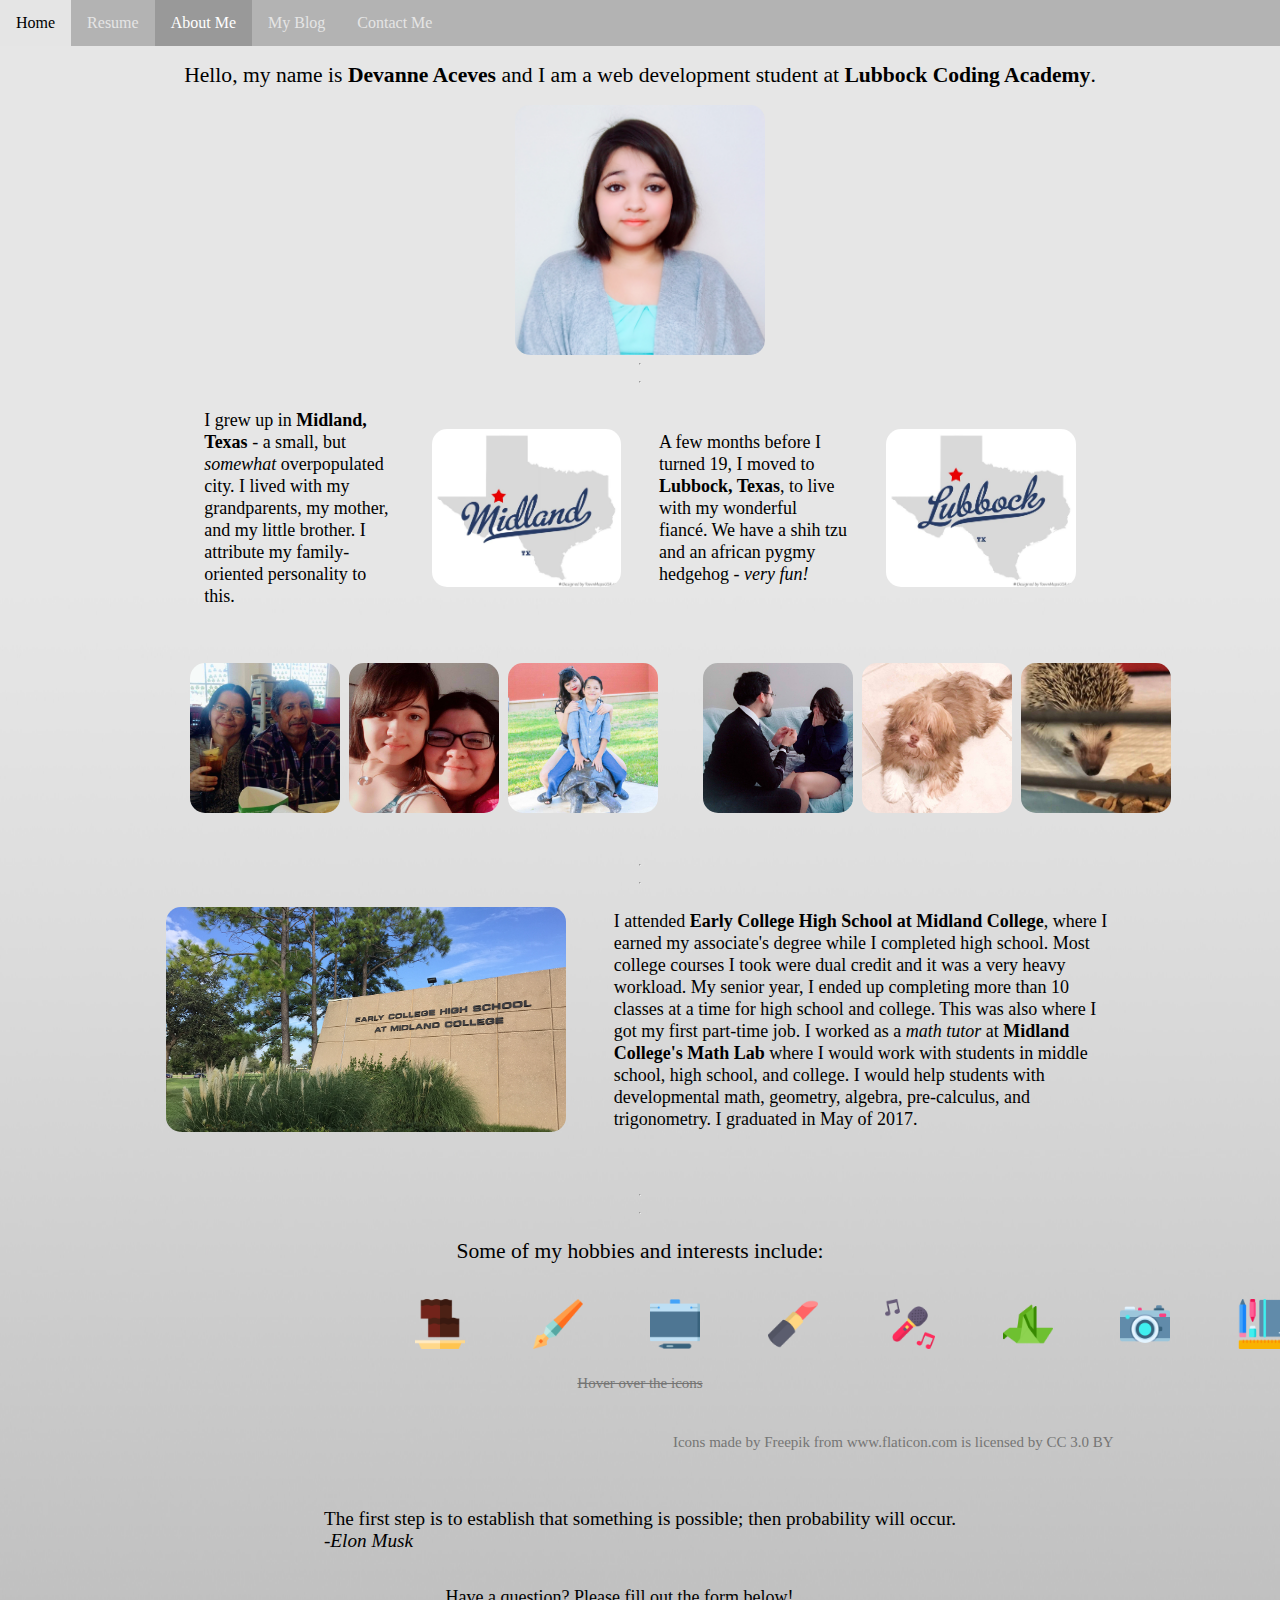
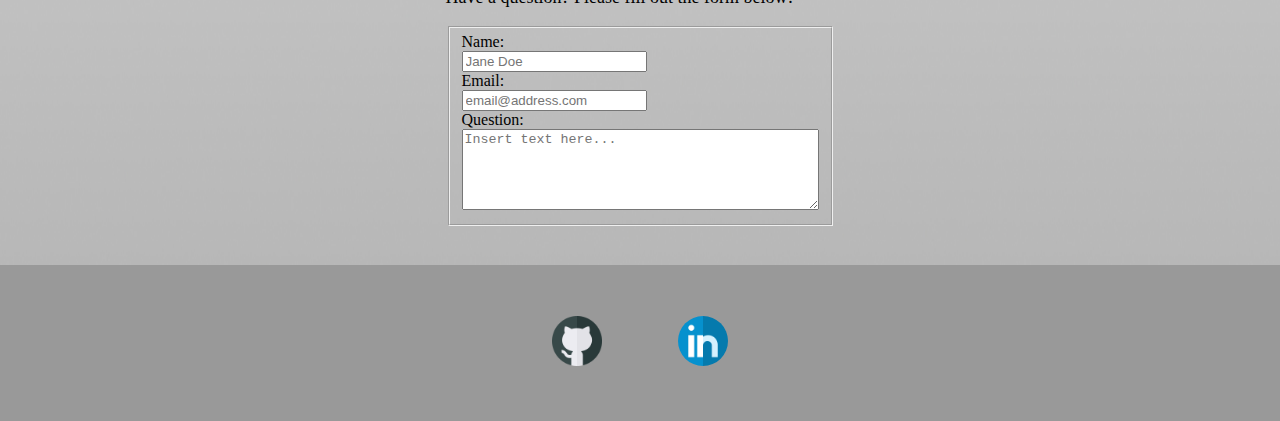
==== myPortfolio/src/about.html @ 5a97fc7a "Added About Me Page html and css" ====
<!DOCTYPE html>
<html lang="en">
<head>
    <meta charset="UTF-8">
    <meta name="viewport" content="width=device-width, initial-scale=1.0">
    <meta http-equiv="X-UA-Compatible" content="ie=edge">
    <link rel="stylesheet" href="../style/about-style.css" />
    <title>About Me</title>
</head>
<body>
    <header>
        <nav>
          <a href="../index.html">Home</a>
          <a href="src/resume.html" target="_blank">Resume</a>
          <a class="active">About Me</a>
          <a href="src/blog.html">My Blog</a>
          <a>Contact Me</a>
        </nav>
    </header>
    <!-- I used flexbox for the majority of my layout, but I did use grid for a small portion -->
    <!-- I used p, div, hr, blockquote, form, and fieldset -->
    <!-- I used b, i, em, strong, big, small, del, and cite -->
    <main>
        <div class="section1">
            <p><big>Hello, my name is <b>Devanne Aceves</b> and I am a web development student at <strong>Lubbock Coding Academy</strong>.</big></p>
            <img src="../images/myProfilePic.jpg" alt="Picture of Me" id="smooth" width="250px">
        </div>
        <hr>
        <hr>
        <div class="section2">
            <p class="item2">I grew up in <b>Midland, Texas</b> - a small, but <i>somewhat</i> overpopulated city. I lived with my grandparents, my mother, and my little brother. I attribute my family-oriented personality to this.</p>
            <img src="../images/midlandTX.jpg" alt="Map of Midland" class="item2" width="100px">
            <p class="item2">A few months before I turned 19, I moved to <b>Lubbock, Texas</b>, to live with my wonderful fiancé. We have a shih tzu and an african pygmy hedgehog - <i>very fun!</i></p>
            <img src="../images/lubbockTX.jpg" alt="Map of Lubbock" class="item2" width="100px">
        </div>
        <div class="section3">
            <div class="item3" id="myGrandparents">
                <img src="../images/myGrandparents.jpg" alt="My Grandparents" title="My Grandparents" class="smooth" width="150px">
            </div>
            <div class="item3" id="myMother">
                <img src="../images/myMother.jpg" alt="My Mother" title="Me and My Mother" class="smooth" width="150px">
            </div>
            <div class="item3" id="myLittleBrother">
                <img src="../images/myLittleBrother.jpg" alt="My Little Brother" title="Me and My Little Brother" class="smooth" width="150px">
            </div>
            <div class="item3" id="myFiance">
                <img src="../images/myFiance.jpg" alt="My Fiance" title="My Fiancé and I" class="smooth" width="150px">
            </div>
            <div class="item3" id="myPuppy">
                <img src="../images/myPuppy.jpg" alt="My Puppy" title="My Shih Tzu, Bubby" class="smooth" width="150px">
            </div>
            <div class="item3">
                <img src="../images/myHedgehog.jpg" alt="My Hedgehog" title="My Hedgehog, Pumpkin" class="smooth" width="150px">
            </div>
        </div>
        <hr>
        <hr>
        <div class="section4">
            <img src="../images/myHighSchool.jpg" alt="My High School" class="myHighSchool" width="400px">
            <p>I attended <strong>Early College High School at Midland College</strong>, where I earned my associate's degree while I completed high school. Most college courses I took were dual credit and it was a very heavy workload. My senior year, I ended up completing more than 10 classes at a time for high school and college. This was also where I got my first part-time job. I worked as a <em>math tutor</em> at <b>Midland College's Math Lab</b> where I would work with students in middle school, high school, and college. I would help students with developmental math, geometry, algebra, pre-calculus, and trigonometry. I graduated in May of 2017.</p>
        </div>
        <hr>
        <hr>
        <p><big>Some of my hobbies and interests include:</big></p><br>
        <div class="section5">
            <div id="brownie"><img src="../images/brownie.png" alt="Baking" title="Baking" width="50px" class="icon"></div>
            <div id="pen"><img src="../images/pen.png" alt="Calligraphy" title="Calligraphy" width="50px" class="icon"></div>
            <div id="tablet"><img src="../images/tablet.png" alt="Digital Art" title="Digital Art" width="50px" class="icon"></div>
            <div id="lipstick"><img src="../images/lipstick.png" alt="Makeup" title="Make-up" width="50px" class="icon"></div>
            <div id="karaoke"><img src="../images/karaoke.png" alt="Music" title="Music" width="50px" class="icon"></div>
            <div id="origami"><img src="../images/origami.png" alt="Origami" title="Origami" width="50px" class="icon"></div>
            <div id="camera"><img src="../images/camera.png" alt="Photography" title="Photography" width="50px" class="icon"></div>
            <div id="stationery"><img src="../images/stationery.png" alt="Stationery" title="Stationery" width="50px" class="icon"></div>
            <div id="joystick"><img src="../images/joystick.png" alt="Videogames" title="Videogames" width="50px" class="icon"></div>
        </div>
        <p id="deleted"><small><del>Hover over the icons</del></small></p>
        <p class="right"><small>Icons made by <a href="https://www.freepik.com/" title="Freepik">Freepik</a> from <a href="https://www.flaticon.com/" title="Flaticon">www.flaticon.com</a> is licensed by <a href="http://creativecommons.org/licenses/by/3.0/" title="Creative Commons BY 3.0" target="_blank">CC 3.0 BY</small></a></p>
        <div>
            <blockquote><big>The first step is to establish that something is possible; then probability will occur.<br>-<cite>Elon Musk</cite></big></blockquote>
        </div>
        <div class="section6">
            <p class="question">Have a question? Please fill out the form below!</p>
            <form>
                <fieldset>
                    Name:<br><input type="text" placeholder="Jane Doe"><br>
                    Email:<br><input type="email" placeholder="email@address.com"><br>
                    Question:<br><textarea name="message" cols="42" rows="5" placeholder="Insert text here..."></textarea>
                </fieldset>
            </form>
        </div>
    </main>
    <footer>
        <div>
            <a href="https://github.com/devannea"><img src="../images/github.png" alt="GitHub" id="github" width="50px"></a>
        </div>
        <div>
            <a href="https://linkedin.com/in/https://www.linkedin.com/in/devanne-aceves/"><img src="../images/linkedin.png" alt="LinkedIn" id="linkedin" width="50px"></a>
        </div>
    </footer>
</body>
</html>
---- myPortfolio/style/about-style.css ----
body {
    background-image: url(../images/myDesktopBackground.jpg);
    background-repeat: no-repeat;
    background-size: 100% 100%;
    margin: 0;
    padding: 0;
}
nav {
    width: 100%;
    margin: auto;
    background-color: #b3b3b3;
    overflow: hidden;
}
nav > a {
    float: left;
    color: #e5e5e5;
    text-align: center;
    padding: 14px 16px;
    text-decoration: none;
    font-size: 16px;
}
nav > a:hover {
    background-color: #e5e5e5;
    color: black;
}
nav a.active {
    background-color: #999999;
    color: white;
}
main {
    display: flex;
    flex-direction: column;
    align-items: center;
}
.section1 {
    display: flex;
    flex-direction: column;
    align-items: center;
}
#smooth {
    border-radius: 15px;
}
.section2 {
    display: flex;
    justify-content: space-evenly;
    align-items: center;
    margin-left: 13%;
    margin-right: 13%;
    margin-bottom: 3%;
}
.item2 {
    flex-basis: 20%;
    border-radius: 15px;
}
.section3 {
    display: flex;
    justify-content: space-evenly;
    align-items: center;
    margin-left: 13%;
    margin-right: 13%;
    margin-bottom: 3%;
}
.smooth {
    border-radius: 15px;
}
.item3 {
    flex-basis: 16.5%;
}
#myGrandparents {
    margin-right: 1%;
}
#myMother {
    margin-right: 1%;
}
#myLittleBrother {
    margin-right: 5%;
}
#myFiance {
    margin-right: 1%;
}
#myPuppy {
    margin-right: 1%;
}
.section4 {
    display: flex;
    justify-content: space-evenly;
    align-items: center;
    margin-left: 13%;
    margin-right: 13%;
    margin-bottom: 3%;
}
.myHighSchool {
    margin-right: 5%;
    border-radius: 15px;
}
.right {
    align-self: flex-end;
    margin-right: 13%;
    margin-bottom: 3%;
    color: #757574;
}
.section5 {
    display: flex;
    justify-content: space-evenly;
    align-items: center;
    margin-left: 13%;
    margin-right: 13%;
}
#brownie {
    margin-right: 15%;
}
#pen {
    margin-right: 15%;
}
#tablet {
    margin-right: 15%;
}
#lipstick {
    margin-right: 15%;
}
#karaoke {
    margin-right: 15%;
}
#origami {
    margin-right: 15%;
}
#camera {
    margin-right: 15%;
}
#stationery {
    margin-right: 15%;
}
.section6 {
    margin-bottom: 3%;
}
footer {
    background-color: #999999;
    display: flex;
    justify-content: center;
    align-items: flex-start;
    padding-top: 1%;
    padding-bottom: 1%;
}
footer > div {
    margin: 3%;
}
#linkedin {
    border-radius: 50%;
}
p {
    color: black;
    font-size: 18px;
    line-height: 22px;
}
a {
    text-decoration: none;
    color: black;
    color: #757574;
}
#deleted {
    color: #757574;
}
@media (max-width: 400px) {
    nav > a {
        padding: 7px 8px;
        font-size: 12px;
    }
    big {
        font-size: 14px;
    }
    .section1 {
        text-align: center;
    }
    #smooth {
        width: 60%;
    }
    p {
        font-size: 14px;
    }
    .section2 {
        display: flex;
        flex-direction: column;
        justify-content: flex-start;
        align-items: center;
    }
    .section3 {
        display: flex;
        flex-direction: column;
        justify-content: flex-start;
        align-items: center;
        margin-top: 10%;
    }
    #myGrandparents {
        margin-bottom: 3%;
    }
    #myMother {
        margin-bottom: 3%;
    }
    #myLittleBrother {
        margin-bottom: 3%;
    }
    #myFiance {
        margin-bottom: 3%;
    }
    #myPuppy {
        margin-bottom: 3%;
    }
    .section4 {
        display: flex;
        flex-direction: column-reverse;
        width: 70%;
    }
    .myHighSchool {
        width: 100%;
    }
    .section5 {
        display: grid;
        grid-template-columns: 1fr 1fr 1fr;
        grid-gap: 15%;
        margin-bottom: 15%;
    }
    .right {
        text-align: right;
        width: 70%;
    }
    .question {
        text-align: center;
    }
    fieldset {
        font-size: 14px;
    }
    footer {
        display: flex;
        flex-direction: row;
        justify-content: center;
        align-items: center;
    }
}
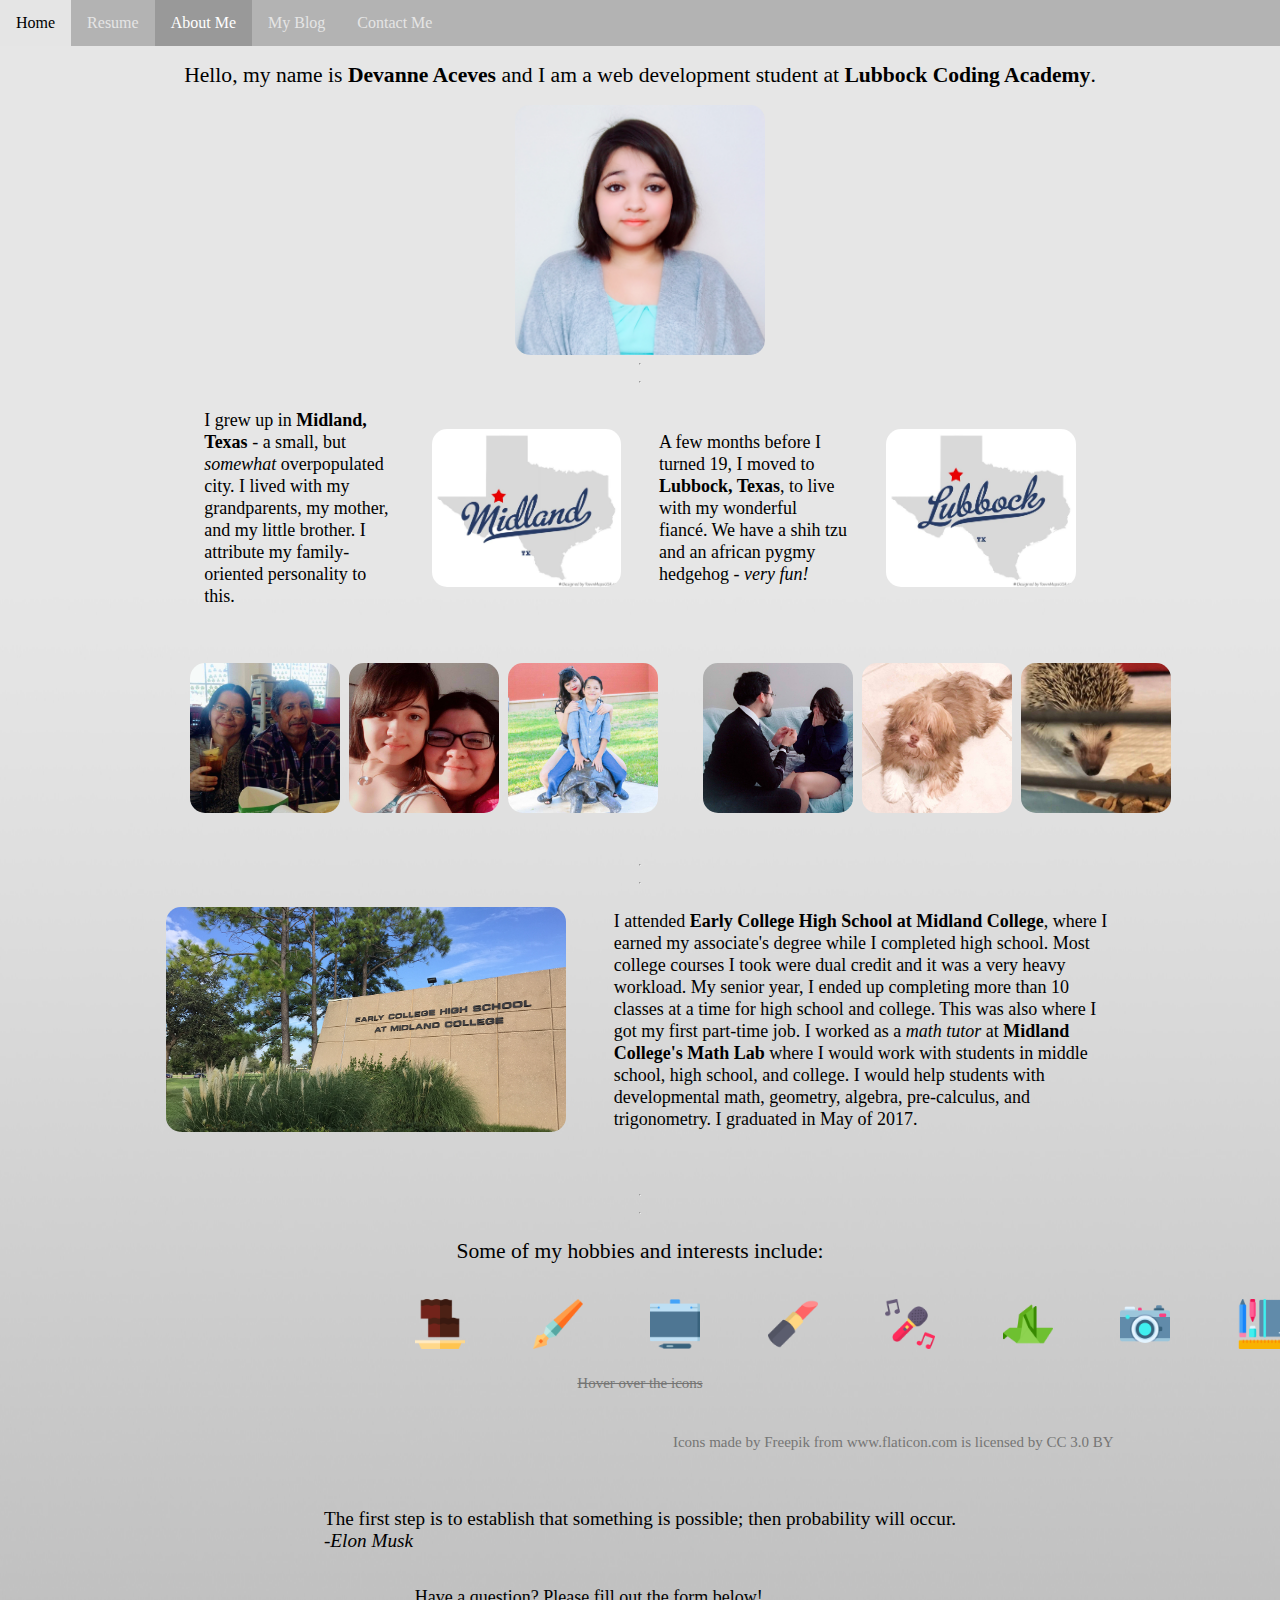
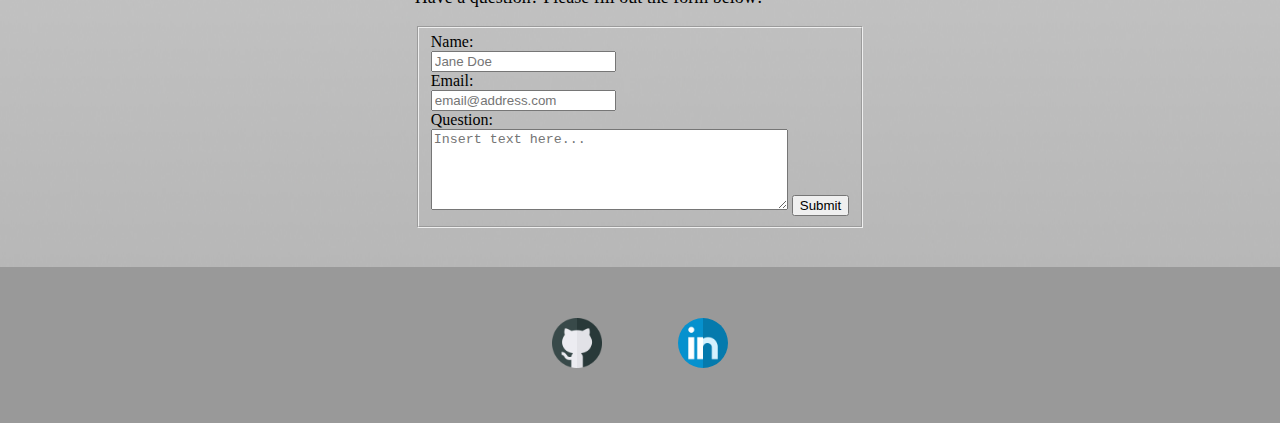
==== commit 531a9ee4: "Fixed fieldset" ====
--- a/myPortfolio/src/about.html
+++ b/myPortfolio/src/about.html
@@ -85,6 +85,7 @@
                     Name:<br><input type="text" placeholder="Jane Doe"><br>
                     Email:<br><input type="email" placeholder="email@address.com"><br>
                     Question:<br><textarea name="message" cols="42" rows="5" placeholder="Insert text here..."></textarea>
+                    <input type="submit">
                 </fieldset>
             </form>
         </div>
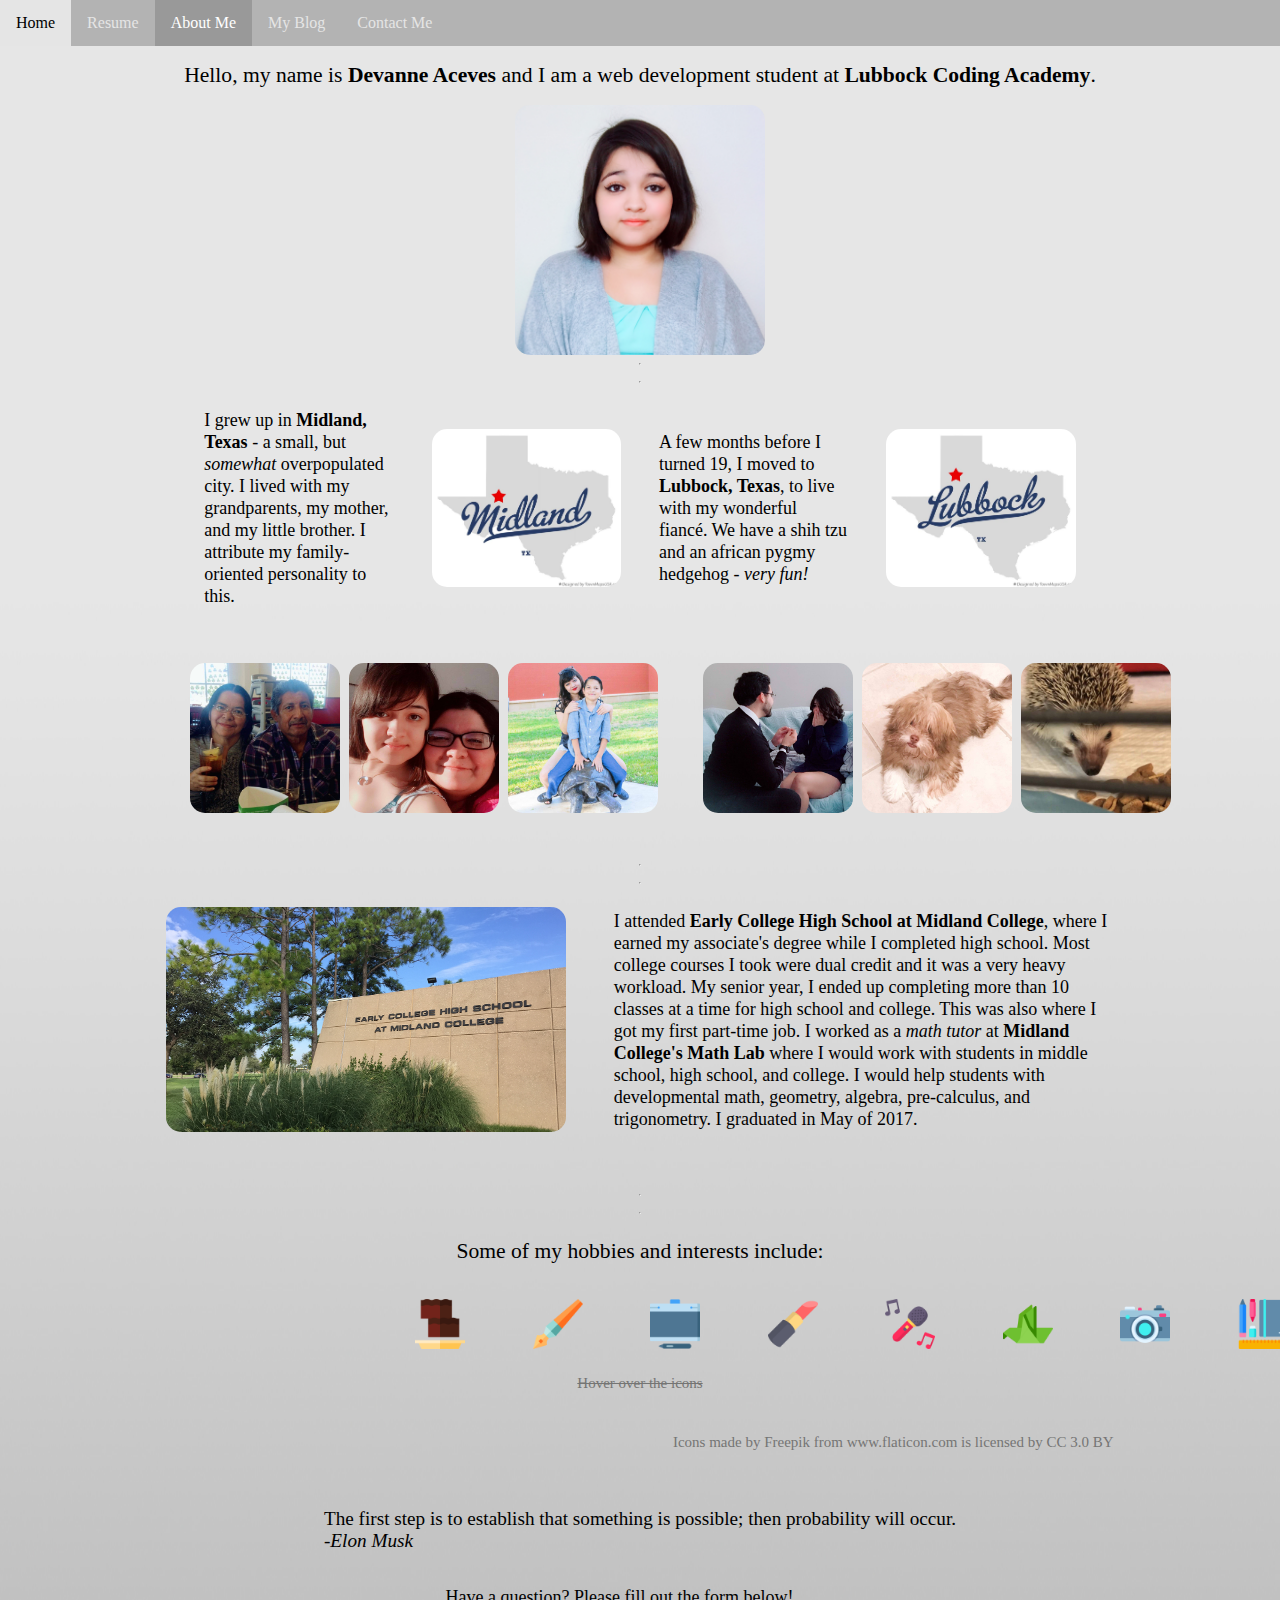
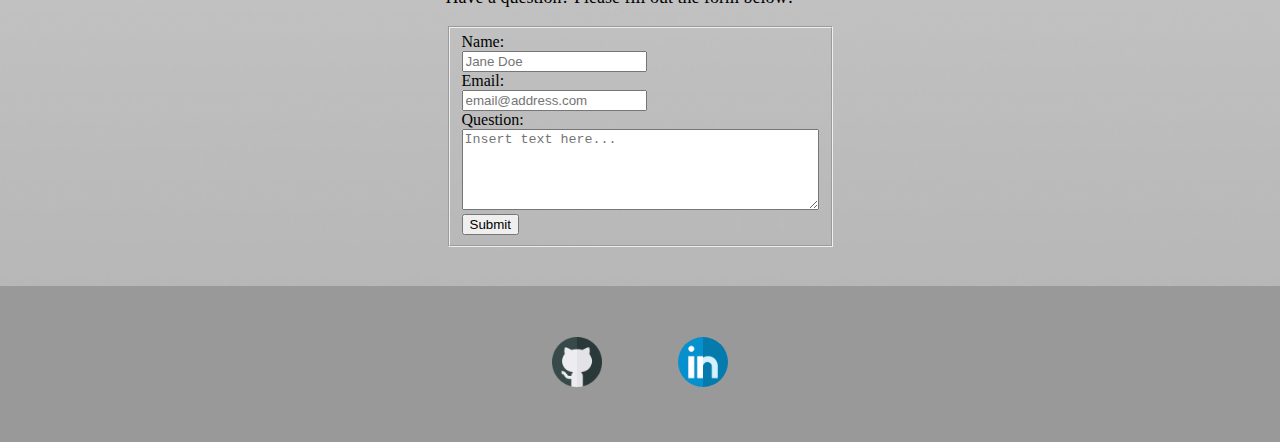
==== commit 34a15188: "Fixed submit" ====
--- a/myPortfolio/src/about.html
+++ b/myPortfolio/src/about.html
@@ -84,7 +84,7 @@
                 <fieldset>
                     Name:<br><input type="text" placeholder="Jane Doe"><br>
                     Email:<br><input type="email" placeholder="email@address.com"><br>
-                    Question:<br><textarea name="message" cols="42" rows="5" placeholder="Insert text here..."></textarea>
+                    Question:<br><textarea name="message" cols="42" rows="5" placeholder="Insert text here..."></textarea><br>
                     <input type="submit">
                 </fieldset>
             </form>
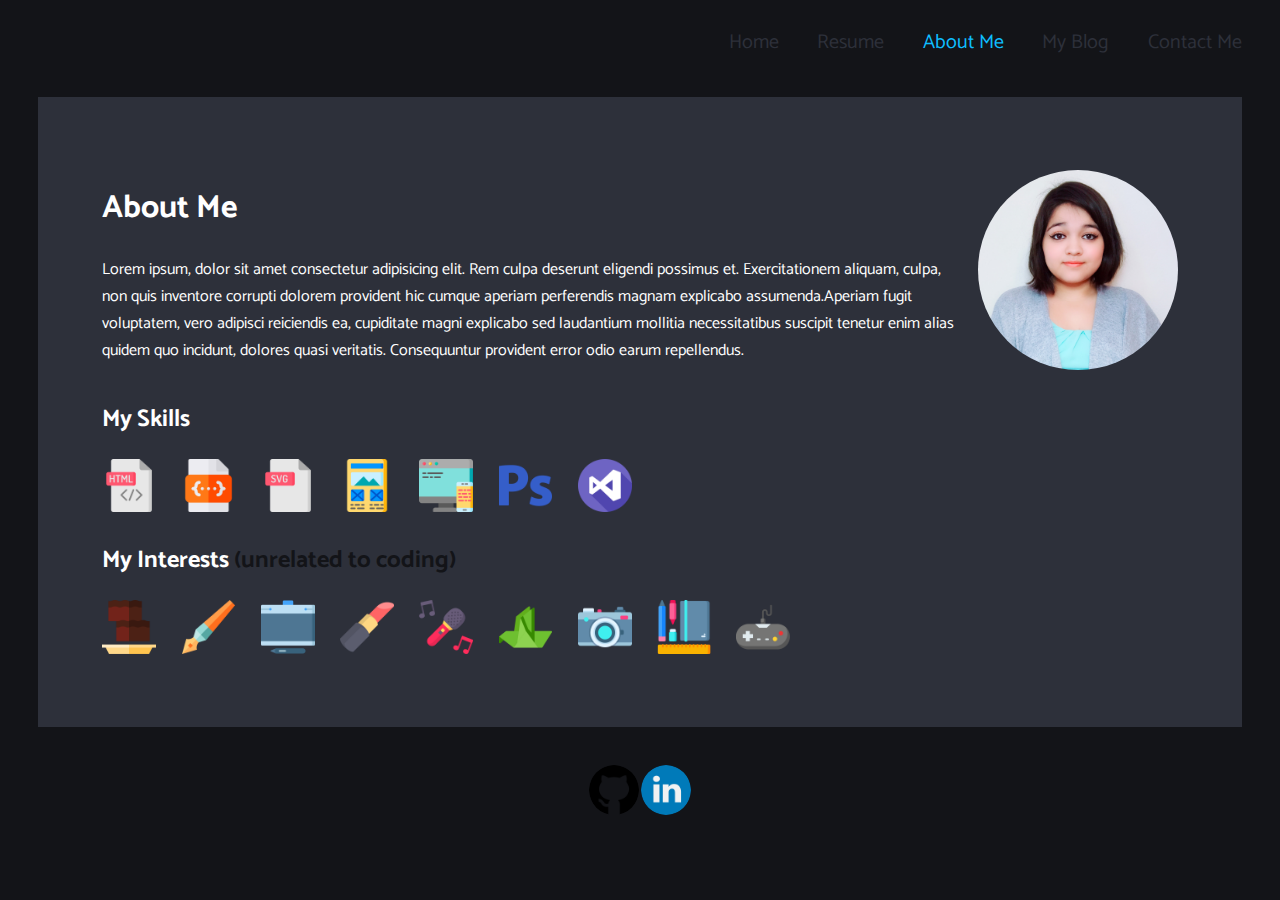
==== commit a2a29741: "Added animations to landing page" ====
--- a/myPortfolio/src/about.html
+++ b/myPortfolio/src/about.html
@@ -4,98 +4,59 @@
     <meta charset="UTF-8">
     <meta name="viewport" content="width=device-width, initial-scale=1.0">
     <meta http-equiv="X-UA-Compatible" content="ie=edge">
-    <link rel="stylesheet" href="../style/about-style.css" />
+    <link rel="stylesheet" href="../style/about-style.css">
+    <link href="https://fonts.googleapis.com/css?family=Catamaran:800" rel="stylesheet">
     <title>About Me</title>
 </head>
 <body>
     <header>
         <nav>
-          <a href="../index.html">Home</a>
-          <a href="src/resume.html" target="_blank">Resume</a>
-          <a class="active">About Me</a>
-          <a href="src/blog.html">My Blog</a>
-          <a>Contact Me</a>
+            <a href="../index.html">Home</a>
+            <a href="./resume.html" target="_blank">Resume</a>
+            <a id="active">About Me</a>
+            <a href="./blog.html">My Blog</a>
+            <a href="./contact-me.html">Contact Me</a>
         </nav>
     </header>
-    <!-- I used flexbox for the majority of my layout, but I did use grid for a small portion -->
-    <!-- I used p, div, hr, blockquote, form, and fieldset -->
-    <!-- I used b, i, em, strong, big, small, del, and cite -->
     <main>
-        <div class="section1">
-            <p><big>Hello, my name is <b>Devanne Aceves</b> and I am a web development student at <strong>Lubbock Coding Academy</strong>.</big></p>
-            <img src="../images/myProfilePic.jpg" alt="Picture of Me" id="smooth" width="250px">
+        <div class="container1">
+            <div class="container2">
+                <h1>About Me</h1>
+                <p>Lorem ipsum, dolor sit amet consectetur adipisicing elit. Rem culpa deserunt eligendi possimus et. Exercitationem aliquam, culpa, non quis inventore corrupti dolorem provident hic cumque aperiam perferendis magnam explicabo assumenda.Aperiam fugit voluptatem, vero adipisci reiciendis ea, cupiditate magni explicabo sed laudantium mollitia necessitatibus suscipit tenetur enim alias quidem quo incidunt, dolores quasi veritatis. Consequuntur provident error odio earum repellendus.</p>
+            </div>
+            <img src="../images/myProfilePic.jpg" class="me" alt="Picture of Me" width="200px">
         </div>
-        <hr>
-        <hr>
-        <div class="section2">
-            <p class="item2">I grew up in <b>Midland, Texas</b> - a small, but <i>somewhat</i> overpopulated city. I lived with my grandparents, my mother, and my little brother. I attribute my family-oriented personality to this.</p>
-            <img src="../images/midlandTX.jpg" alt="Map of Midland" class="item2" width="100px">
-            <p class="item2">A few months before I turned 19, I moved to <b>Lubbock, Texas</b>, to live with my wonderful fiancé. We have a shih tzu and an african pygmy hedgehog - <i>very fun!</i></p>
-            <img src="../images/lubbockTX.jpg" alt="Map of Lubbock" class="item2" width="100px">
-        </div>
-        <div class="section3">
-            <div class="item3" id="myGrandparents">
-                <img src="../images/myGrandparents.jpg" alt="My Grandparents" title="My Grandparents" class="smooth" width="150px">
-            </div>
-            <div class="item3" id="myMother">
-                <img src="../images/myMother.jpg" alt="My Mother" title="Me and My Mother" class="smooth" width="150px">
-            </div>
-            <div class="item3" id="myLittleBrother">
-                <img src="../images/myLittleBrother.jpg" alt="My Little Brother" title="Me and My Little Brother" class="smooth" width="150px">
-            </div>
-            <div class="item3" id="myFiance">
-                <img src="../images/myFiance.jpg" alt="My Fiance" title="My Fiancé and I" class="smooth" width="150px">
-            </div>
-            <div class="item3" id="myPuppy">
-                <img src="../images/myPuppy.jpg" alt="My Puppy" title="My Shih Tzu, Bubby" class="smooth" width="150px">
-            </div>
-            <div class="item3">
-                <img src="../images/myHedgehog.jpg" alt="My Hedgehog" title="My Hedgehog, Pumpkin" class="smooth" width="150px">
+        <div class="container3">
+            <h2>My Skills</h2>
+            <div class="container4">
+                <img src="../images/html.png" class="html" alt="HTML" title="HTML5">
+                <img src="../images/css.png" class="css" alt="CSS" title="CSS3">
+                <img src="../images/svg.png" class="svg" alt="SVG" title="SVG">
+                <img src="../images/wireframe.png" class="wireframe" alt="Wireframe" title="Wireframing">
+                <img src="../images/responsive.png" class="responsive" alt="Responsive Web Design" title="Responsive Web Design">
+                <img src="../images/photoshop.png" class="photoshop" alt="Photoshop" title="Adobe Photoshop">
+                <img src="../images/vsc.png" class="vsc" alt="Visual Studio Code" title="Visual Studio Code">
             </div>
         </div>
-        <hr>
-        <hr>
-        <div class="section4">
-            <img src="../images/myHighSchool.jpg" alt="My High School" class="myHighSchool" width="400px">
-            <p>I attended <strong>Early College High School at Midland College</strong>, where I earned my associate's degree while I completed high school. Most college courses I took were dual credit and it was a very heavy workload. My senior year, I ended up completing more than 10 classes at a time for high school and college. This was also where I got my first part-time job. I worked as a <em>math tutor</em> at <b>Midland College's Math Lab</b> where I would work with students in middle school, high school, and college. I would help students with developmental math, geometry, algebra, pre-calculus, and trigonometry. I graduated in May of 2017.</p>
-        </div>
-        <hr>
-        <hr>
-        <p><big>Some of my hobbies and interests include:</big></p><br>
-        <div class="section5">
-            <div id="brownie"><img src="../images/brownie.png" alt="Baking" title="Baking" width="50px" class="icon"></div>
-            <div id="pen"><img src="../images/pen.png" alt="Calligraphy" title="Calligraphy" width="50px" class="icon"></div>
-            <div id="tablet"><img src="../images/tablet.png" alt="Digital Art" title="Digital Art" width="50px" class="icon"></div>
-            <div id="lipstick"><img src="../images/lipstick.png" alt="Makeup" title="Make-up" width="50px" class="icon"></div>
-            <div id="karaoke"><img src="../images/karaoke.png" alt="Music" title="Music" width="50px" class="icon"></div>
-            <div id="origami"><img src="../images/origami.png" alt="Origami" title="Origami" width="50px" class="icon"></div>
-            <div id="camera"><img src="../images/camera.png" alt="Photography" title="Photography" width="50px" class="icon"></div>
-            <div id="stationery"><img src="../images/stationery.png" alt="Stationery" title="Stationery" width="50px" class="icon"></div>
-            <div id="joystick"><img src="../images/joystick.png" alt="Videogames" title="Videogames" width="50px" class="icon"></div>
-        </div>
-        <p id="deleted"><small><del>Hover over the icons</del></small></p>
-        <p class="right"><small>Icons made by <a href="https://www.freepik.com/" title="Freepik">Freepik</a> from <a href="https://www.flaticon.com/" title="Flaticon">www.flaticon.com</a> is licensed by <a href="http://creativecommons.org/licenses/by/3.0/" title="Creative Commons BY 3.0" target="_blank">CC 3.0 BY</small></a></p>
-        <div>
-            <blockquote><big>The first step is to establish that something is possible; then probability will occur.<br>-<cite>Elon Musk</cite></big></blockquote>
-        </div>
-        <div class="section6">
-            <p class="question">Have a question? Please fill out the form below!</p>
-            <form>
-                <fieldset>
-                    Name:<br><input type="text" placeholder="Jane Doe"><br>
-                    Email:<br><input type="email" placeholder="email@address.com"><br>
-                    Question:<br><textarea name="message" cols="42" rows="5" placeholder="Insert text here..."></textarea><br>
-                    <input type="submit">
-                </fieldset>
-            </form>
+        <div class="container5">
+            <h2>My Interests <span class="unrelated">(unrelated to coding)</span></h2>
+            <div class="container6">
+                <img src="../images/brownie.png" class="baking" alt="Baking" title="Baking">
+                <img src="../images/pen.png" class="calligraphy" alt="Calligraphy" title="Calligraphy">
+                <img src="../images/tablet.png" class="digitalart" alt="Digital Art" title="Digital Art">
+                <img src="../images/lipstick.png" class="makeup" alt="Make-up" title="Make-up">
+                <img src="../images/karaoke.png" class="music" alt="Music" title="Music">
+                <img src="../images/origami.png" class="origami" alt="Origami" title="Origami">
+                <img src="../images/camera.png" class="photography" alt="Photography" title="Photography">
+                <img src="../images/stationery.png" class="stationery" alt="Stationery" title="Stationery">
+                <img src="../images/joystick.png" class="videogames" alt="Videogames" title="Videogames">
+            </div>
         </div>
     </main>
     <footer>
-        <div>
-            <a href="https://github.com/devannea"><img src="../images/github.png" alt="GitHub" id="github" width="50px"></a>
-        </div>
-        <div>
-            <a href="https://linkedin.com/in/https://www.linkedin.com/in/devanne-aceves/"><img src="../images/linkedin.png" alt="LinkedIn" id="linkedin" width="50px"></a>
+        <div class="socialmedia">
+            <a><img src="../images/github.png" class="github" alt="GitHub"></a>
+            <a><img src="../images/linkedin.png" class="linkedin" alt="LinkedIn"></a>
         </div>
     </footer>
 </body>
--- a/myPortfolio/style/about-style.css
+++ b/myPortfolio/style/about-style.css
@@ -1,238 +1,254 @@
 body {
-    background-image: url(../images/myDesktopBackground.jpg);
+    font-family: 'Catamaran', sans-serif;
+    background-color: #131418;
     background-repeat: no-repeat;
     background-size: 100% 100%;
     margin: 0;
-    padding: 0;
+}
+header {
+    font-size: 20px;
 }
 nav {
+    display: flex;
+    justify-content: flex-end;
+}
+nav > a {
+    color: #2D303A;
+    margin-top: 2%;
+    margin-right: 3%;
+    text-decoration: none;
+}
+nav > a:hover {
+    color: #ffffff;
+}
+#active {
+    color: #0EBEFF;
+}
+main {
+    color: #ffffff;
+    margin: 3%;
+    padding: 5%;
+    background-color: #2D303A;
+}
+.container1 {
+    display: flex;
+    justify-content: flex-start;
+    align-items: center;
+}
+.container2 {
+    margin-right: 2%;
+}
+.me {
+    border-radius: 50%;
+}
+.html {
+    width: 5%;
+    margin-right: 2%;
+}
+.css {
+    width: 5%;
+    margin-right: 2%;
+}
+.svg {
+    width: 5%;
+    margin-right: 2%;
+}
+.wireframe {
+    width: 5%;
+    margin-right: 2%;
+}
+.responsive {
+    width: 5%;
+    margin-right: 2%;
+}
+.photoshop {
+    width: 5%;
+    margin-right: 2%;
+}
+.vsc {
+    width: 5%;
+}
+.unrelated {
+    color: #131418;
+}
+.baking {
+    width: 5%;
+    margin-right: 2%;
+}
+.calligraphy {
+    width: 5%;
+    margin-right: 2%;
+}
+.digitalart {
+    width: 5%;
+    margin-right: 2%;
+}
+.makeup {
+    width: 5%;
+    margin-right: 2%;
+}
+.music {
+    width: 5%;
+    margin-right: 2%;
+}
+.origami {
+    width: 5%;
+    margin-right: 2%;
+}
+.photography {
+    width: 5%;
+    margin-right: 2%;
+}
+.stationery {
+    width: 5%;
+    margin-right: 2%;
+}
+.videogames {
+    width: 5%;
+}
+footer {
+    display: flex;
+    flex-direction: column;
+    justify-content: center;
+    align-items: center;
+    margin-bottom: 1%;
     width: 100%;
+}
+.socialmedia {
+    display: flex;
+    justify-content: space-between;
     margin: auto;
-    background-color: #b3b3b3;
-    overflow: hidden;
-}
-nav > a {
-    float: left;
-    color: #e5e5e5;
-    text-align: center;
-    padding: 14px 16px;
-    text-decoration: none;
-    font-size: 16px;
-}
-nav > a:hover {
-    background-color: #e5e5e5;
-    color: black;
-}
-nav a.active {
-    background-color: #999999;
-    color: white;
-}
-main {
-    display: flex;
-    flex-direction: column;
-    align-items: center;
-}
-.section1 {
-    display: flex;
-    flex-direction: column;
-    align-items: center;
-}
-#smooth {
-    border-radius: 15px;
-}
-.section2 {
-    display: flex;
-    justify-content: space-evenly;
-    align-items: center;
-    margin-left: 13%;
-    margin-right: 13%;
-    margin-bottom: 3%;
-}
-.item2 {
-    flex-basis: 20%;
-    border-radius: 15px;
-}
-.section3 {
-    display: flex;
-    justify-content: space-evenly;
-    align-items: center;
-    margin-left: 13%;
-    margin-right: 13%;
-    margin-bottom: 3%;
-}
-.smooth {
-    border-radius: 15px;
-}
-.item3 {
-    flex-basis: 16.5%;
-}
-#myGrandparents {
-    margin-right: 1%;
-}
-#myMother {
-    margin-right: 1%;
-}
-#myLittleBrother {
-    margin-right: 5%;
-}
-#myFiance {
-    margin-right: 1%;
-}
-#myPuppy {
-    margin-right: 1%;
-}
-.section4 {
-    display: flex;
-    justify-content: space-evenly;
-    align-items: center;
-    margin-left: 13%;
-    margin-right: 13%;
-    margin-bottom: 3%;
-}
-.myHighSchool {
-    margin-right: 5%;
-    border-radius: 15px;
-}
-.right {
-    align-self: flex-end;
-    margin-right: 13%;
-    margin-bottom: 3%;
-    color: #757574;
-}
-.section5 {
-    display: flex;
-    justify-content: space-evenly;
-    align-items: center;
-    margin-left: 13%;
-    margin-right: 13%;
-}
-#brownie {
-    margin-right: 15%;
-}
-#pen {
-    margin-right: 15%;
-}
-#tablet {
-    margin-right: 15%;
-}
-#lipstick {
-    margin-right: 15%;
-}
-#karaoke {
-    margin-right: 15%;
-}
-#origami {
-    margin-right: 15%;
-}
-#camera {
-    margin-right: 15%;
-}
-#stationery {
-    margin-right: 15%;
-}
-.section6 {
-    margin-bottom: 3%;
-}
-footer {
-    background-color: #999999;
-    display: flex;
-    justify-content: center;
-    align-items: flex-start;
-    padding-top: 1%;
-    padding-bottom: 1%;
-}
-footer > div {
-    margin: 3%;
-}
-#linkedin {
+    width: 8%;
+}
+.github {
+    width: 50px;
     border-radius: 50%;
 }
-p {
-    color: black;
-    font-size: 18px;
-    line-height: 22px;
-}
-a {
-    text-decoration: none;
-    color: black;
-    color: #757574;
-}
-#deleted {
-    color: #757574;
-}
-@media (max-width: 400px) {
-    nav > a {
-        padding: 7px 8px;
-        font-size: 12px;
-    }
-    big {
-        font-size: 14px;
-    }
-    .section1 {
-        text-align: center;
-    }
-    #smooth {
-        width: 60%;
-    }
-    p {
-        font-size: 14px;
-    }
-    .section2 {
+.linkedin {
+    width: 50px;
+    border-radius: 50%;
+}
+@media (max-width:450px) {
+    header {
+        font-size: 16px;
+    }
+    main {
         display: flex;
         flex-direction: column;
         justify-content: flex-start;
         align-items: center;
-    }
-    .section3 {
-        display: flex;
-        flex-direction: column;
-        justify-content: flex-start;
-        align-items: center;
-        margin-top: 10%;
-    }
-    #myGrandparents {
-        margin-bottom: 3%;
-    }
-    #myMother {
-        margin-bottom: 3%;
-    }
-    #myLittleBrother {
-        margin-bottom: 3%;
-    }
-    #myFiance {
-        margin-bottom: 3%;
-    }
-    #myPuppy {
-        margin-bottom: 3%;
-    }
-    .section4 {
+        margin: 5%;
+        padding: 2%;
+    }
+    .container1 {
         display: flex;
         flex-direction: column-reverse;
-        width: 70%;
-    }
-    .myHighSchool {
+    }
+    .container2 {
+        display: flex;
+        flex-direction: column;
+        align-items: center;
+    }
+    .me {
+        width: 150px;
+    }
+    .container3 {
+        display: flex;
+        flex-direction: column;
+        align-items: center;
+    }
+    .container4 {
+        display: flex;
+        flex-direction: column;
+        align-items: center;
+    }
+    .html {
+        width: 25%;
+        margin-bottom: 2%;
+    }
+    .css {
+        width: 25%;
+        margin-bottom: 2%;
+    }
+    .svg {
+        width: 25%;
+        margin-bottom: 2%;
+    }
+    .wireframe {
+        width: 25%;
+        margin-bottom: 2%;
+    }
+    .responsive {
+        width: 25%;
+        margin-bottom: 2%;
+    }
+    .photoshop {
+        width: 25%;
+        margin-bottom: 2%;
+    }
+    .vsc {
+        width: 25%;
+    }
+    .container5 {
+        display: flex;
+        flex-direction: column;
+        align-items: center;
+    }
+    .container6 {
+        display: flex;
+        flex-direction: column;
+        align-items: center;
+    }
+    .baking {
+        width: 25%;
+        margin-bottom: 2%;
+    }
+    .calligraphy {
+        width: 25%;
+        margin-bottom: 2%;
+    }
+    .digitalart {
+        width: 25%;
+        margin-bottom: 2%;
+    }
+    .makeup {
+        width: 25%;
+        margin-bottom: 2%;
+    }
+    .music {
+        width: 25%;
+        margin-bottom: 2%;
+    }
+    .origami {
+        width: 25%;
+        margin-bottom: 2%;
+    }
+    .photography {
+        width: 25%;
+        margin-bottom: 2%;
+    }
+    .stationery {
+        width: 25%;
+        margin-bottom: 2%;
+    }
+    .videogames {
+        width: 25%;
+    }
+    footer {
+        margin: 0;
+    }
+    .socialmedia {
+        display: flex;
+        justify-content: space-around;
+        margin: 0;
         width: 100%;
     }
-    .section5 {
-        display: grid;
-        grid-template-columns: 1fr 1fr 1fr;
-        grid-gap: 15%;
-        margin-bottom: 15%;
-    }
-    .right {
-        text-align: right;
-        width: 70%;
-    }
-    .question {
-        text-align: center;
-    }
-    fieldset {
-        font-size: 14px;
-    }
-    footer {
-        display: flex;
-        flex-direction: row;
-        justify-content: center;
-        align-items: center;
+    .github {
+        width: 70px;
+        border-radius: 50%;
+    }
+    .linkedin {
+        width: 70px;
+        border-radius: 50%;
     }
 }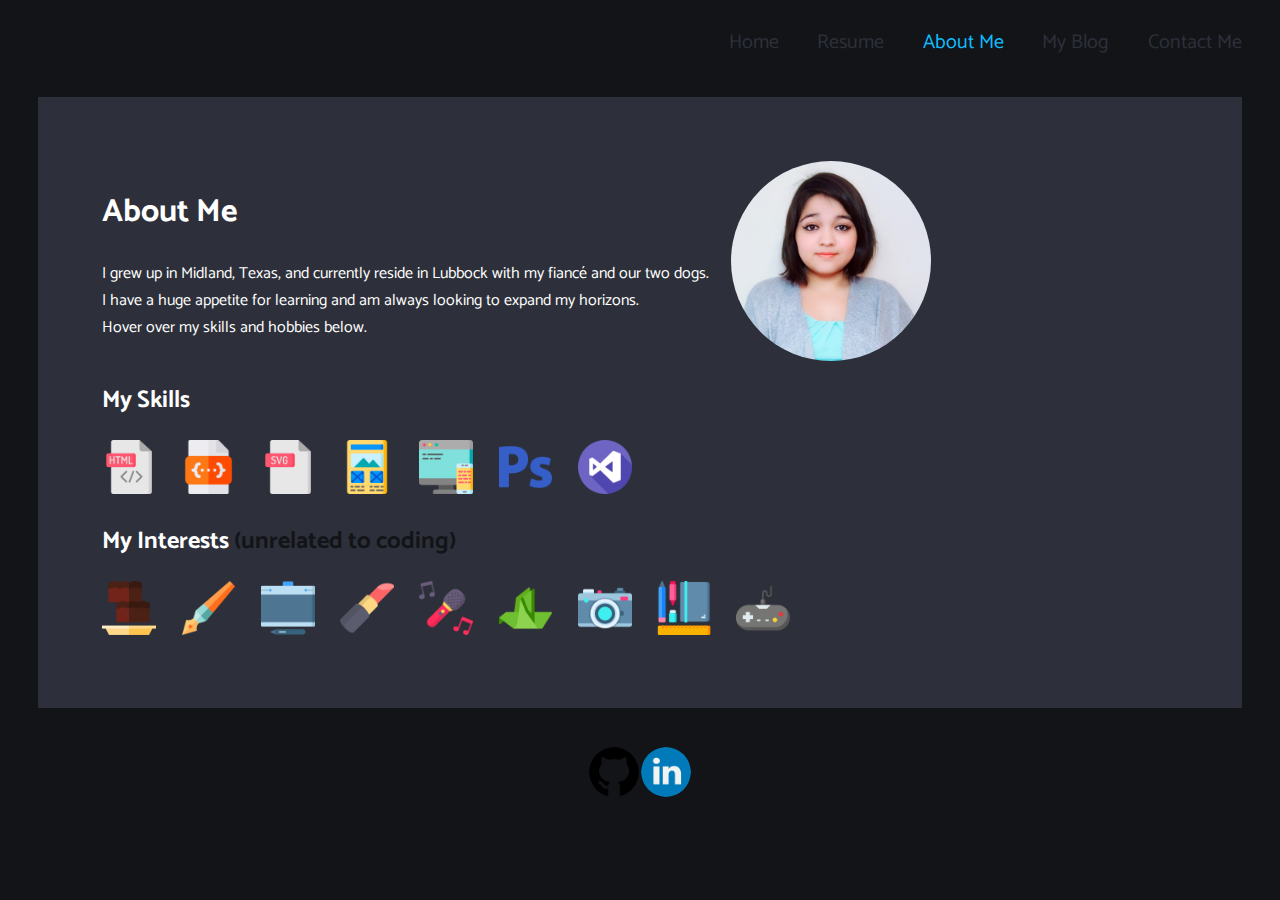
==== commit 6062828a: "Updated About and Blog pages" ====
--- a/myPortfolio/src/about.html
+++ b/myPortfolio/src/about.html
@@ -22,7 +22,7 @@
         <div class="container1">
             <div class="container2">
                 <h1>About Me</h1>
-                <p>Lorem ipsum, dolor sit amet consectetur adipisicing elit. Rem culpa deserunt eligendi possimus et. Exercitationem aliquam, culpa, non quis inventore corrupti dolorem provident hic cumque aperiam perferendis magnam explicabo assumenda.Aperiam fugit voluptatem, vero adipisci reiciendis ea, cupiditate magni explicabo sed laudantium mollitia necessitatibus suscipit tenetur enim alias quidem quo incidunt, dolores quasi veritatis. Consequuntur provident error odio earum repellendus.</p>
+                <p>I grew up in Midland, Texas, and currently reside in Lubbock with my fiancé and our two dogs.<br>I have a huge appetite for learning and am always looking to expand my horizons.<br>Hover over my skills and hobbies below.</p>
             </div>
             <img src="../images/myProfilePic.jpg" class="me" alt="Picture of Me" width="200px">
         </div>
